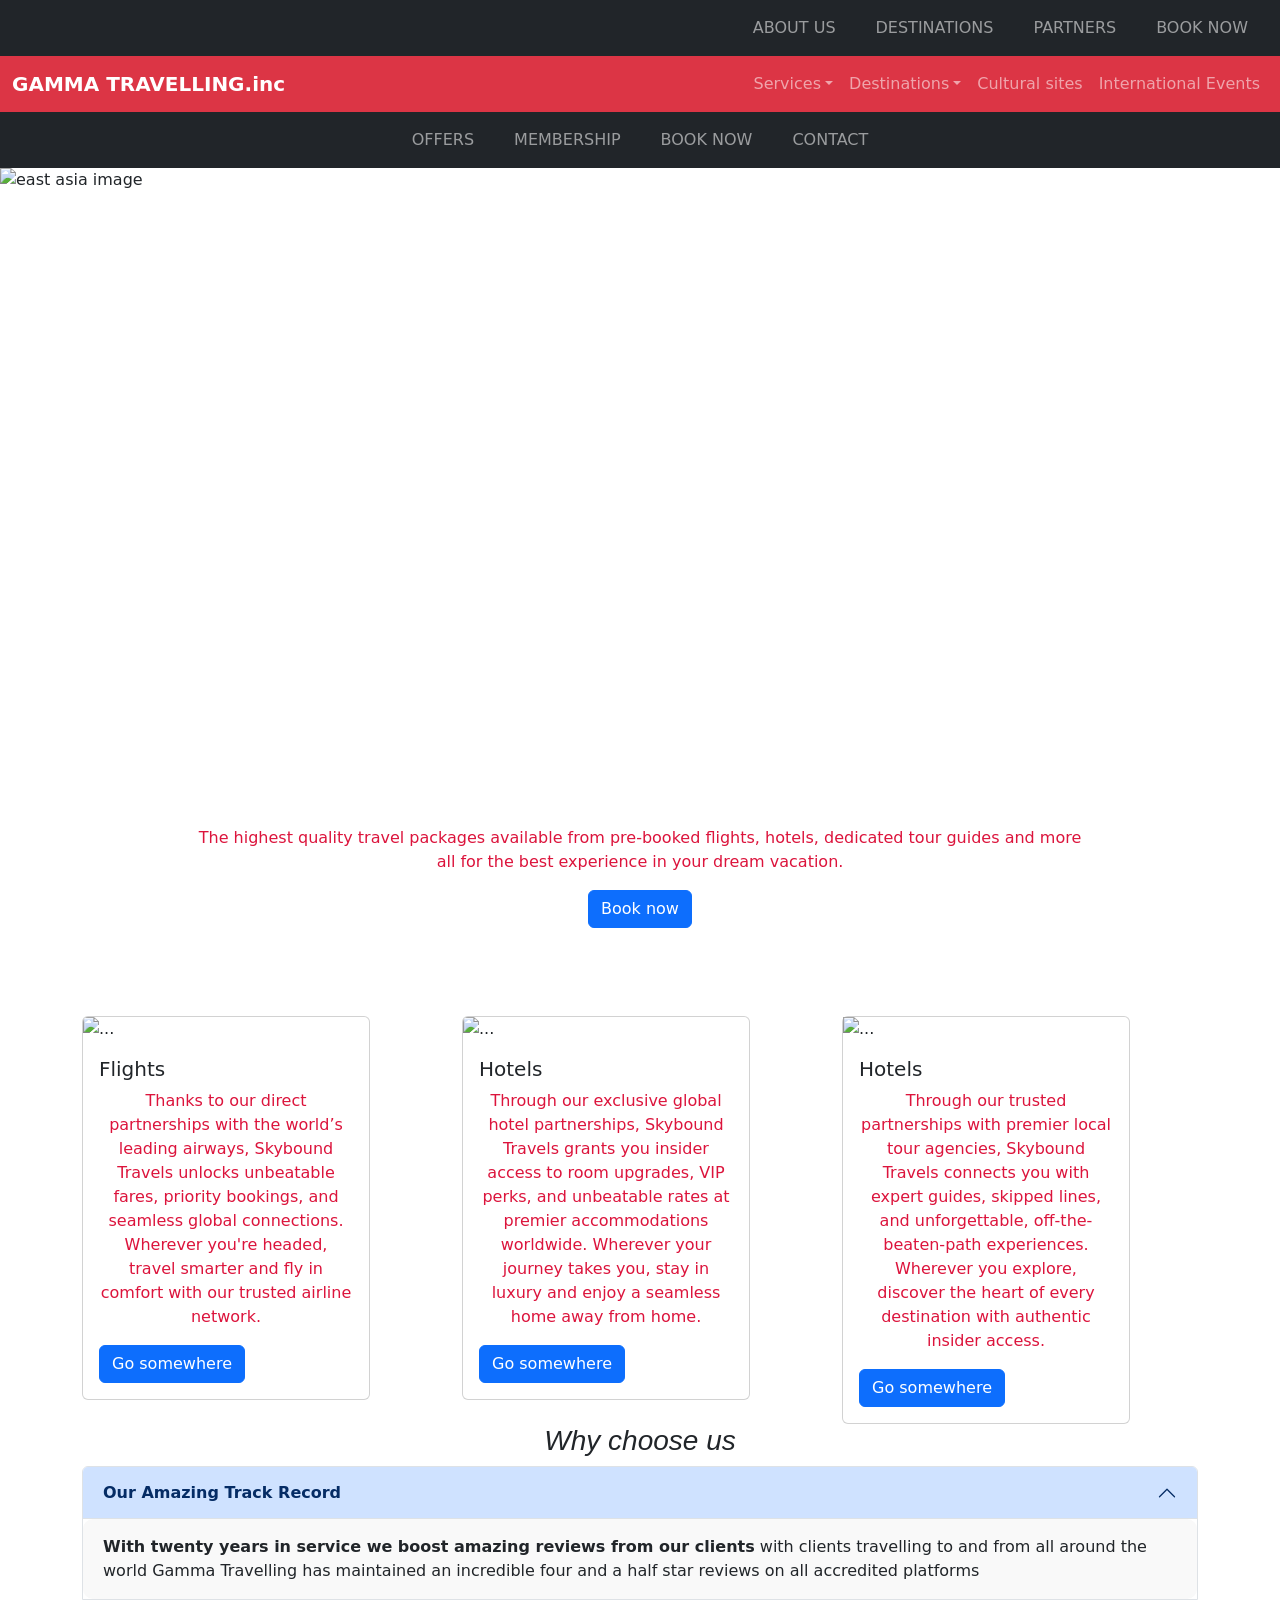
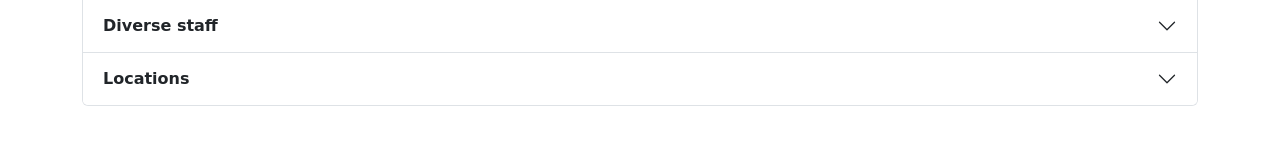
==== index.html @ 0b6f78a9 "Add files via upload" ====
<!DOCTYPE html>
<html lang="en">
<head>
    <meta charset="UTF-8">
    <meta name="viewport" content="width=device-width, initial-scale=1.0">
    <title>Gamma Travelling</title>
    <link rel="stylesheet" href="style.css">
    
    <link href="https://cdn.jsdelivr.net/npm/bootstrap@5.3.8/dist/css/bootstrap.min.css" rel="stylesheet" integrity="sha384-sRIl4kxILFvY47J16cr9ZwB07vP4J8+LH7qKQnuqkuIAvNWLzeN8tE5YBujZqJLB" crossorigin="anonymous">
</head>
<body>

    <!-- Top corporate bar -->
<nav class="navbar navbar-expand-lg navbar-dark bg-dark">
  <div class="container-fluid">
    <ul class="navbar-nav ms-auto">
      <li class="nav-item"><a class="nav-link" href="#">About Us</a></li>
      <li class="nav-item"><a class="nav-link" href="#">destinations</a></li>
      <li class="nav-item"><a class="nav-link" href="partners.html">partners</a></li>
      <li class="nav-item"><a class="nav-link" href="contact.html">Book now</a></li>
    </ul>
  </div>
</nav>

<!-- Middle services bar -->
<nav class="navbar navbar-expand-lg navbar-dark bg-danger">
  <div class="container-fluid">
    <a class="navbar-brand fw-bold text-white" href="index.html">GAMMA TRAVELLING.inc</a>
    <button class="navbar-toggler" type="button" data-bs-toggle="collapse" data-bs-target="#servicesNav">
      <span class="navbar-toggler-icon"></span>
    </button>

    <div class="collapse navbar-collapse" id="servicesNav">
      <ul class="navbar-nav ms-auto">
        <!-- Rooms mega menu -->
        <li class="nav-item dropdown mega-dropdown">
          <a class="nav-link dropdown-toggle" href="#" data-bs-toggle="dropdown">Services</a>
          <div class="dropdown-menu mega-menu p-4">
            <div class="row">
              <div class="col-md-4">
                <h6 class="fw-bold">Planes</h6>
                <a class="dropdown-item" href="#">Economy</a>
                <a class="dropdown-item" href="#">Business</a>
              </div>
              <div class="col-md-4">
                <h6 class="fw-bold">Luxury Suites</h6>
                <a class="dropdown-item" href="#">Ocean View</a>
                <a class="dropdown-item" href="#">Garden Suite</a>
              </div>
              <div class="col-md-4">
                <h6 class="fw-bold">VIP</h6>
                <a class="dropdown-item" href="#">Presidential Suite</a>
                <a class="dropdown-item" href="#">Royal Suite</a>
              </div>
            </div>
          </div>
        </li>

        <!-- Destinations -->
        <li class="nav-item dropdown mega-dropdown">
          <a class="nav-link dropdown-toggle" href="#" data-bs-toggle="dropdown">Destinations</a>
          <div class="dropdown-menu mega-menu p-4">
            <div class="row">
              <div class="col-md-4">
                <h6 class="fw-bold">Europe</h6>
                <a class="dropdown-item" href="#">Italy</a>
                <a class="dropdown-item" href="#">France</a>
                <a class="dropdown-item" href="#">Germany</a>
              </div>
              <div class="col-md-4">
                <h6 class="fw-bold">East Asia</h6>
                <a class="dropdown-item" href="#">China</a>
                <a class="dropdown-item" href="#">Japan</a>
                <a class="dropdown-item" href="#">Singapore</a>
                <a class="dropdown-item" href="#">Japan</a>

              </div>
              <div class="col-md-4">
                <h6 class="fw-bold">South America</h6>
                <a class="dropdown-item" href="#">Brazil</a>
                <a class="dropdown-item" href="#">Colombia</a>
                <a class="dropdown-item" href="#">Paraguay</a>
              </div>
            </div>
          </div>
        </li>

        <li class="nav-item"><a class="nav-link" href="#">Cultural sites</a></li>
        <li class="nav-item"><a class="nav-link" href="#"> International Events</a></li>
      </ul>
    </div>
  </div>
</nav>

<!-- Bottom product bar -->
<nav class="navbar navbar-expand-lg navbar-dark bg-dark">
  <div class="container-fluid">
    <button class="navbar-toggler" type="button" data-bs-toggle="collapse" data-bs-target="#productNav">
      <span class="navbar-toggler-icon"></span>
    </button>

    <div class="collapse navbar-collapse" id="productNav">
      <ul class="navbar-nav mx-auto">
        <li class="nav-item"><a class="nav-link" href="#">Offers</a></li>
        <li class="nav-item"><a class="nav-link" href="#">Membership</a></li>
        <li class="nav-item"><a class="nav-link" href="#">Book Now</a></li>
        <li class="nav-item"><a class="nav-link" href="#">Contact</a></li>
      </ul>
    </div>
  </div>
</nav>

        <!--  carousel section-->

<div id="carouselExampleCaptions" class="carousel slide">
  <div class="carousel-indicators">
    <button type="button" data-bs-target="#carouselExampleCaptions" data-bs-slide-to="0" class="active" aria-current="true" aria-label="Slide 1"></button>
    <button type="button" data-bs-target="#carouselExampleCaptions" data-bs-slide-to="1" aria-label="Slide 2"></button>
    <button type="button" data-bs-target="#carouselExampleCaptions" data-bs-slide-to="2" aria-label="Slide 3"></button>
  </div>
  <div class="carousel-inner">
    <!-- first carousel-->
    <div class="carousel-item active">
      <img src="https://images.pexels.com/photos/30626074/pexels-photo-30626074.jpeg" class="d-block w-100" alt=" east asia image" width="1200" height="800">
      <div class="carousel-caption d-none d-md-block">
        <h5>Travel to the Far East </h5>
        <p>The highest quality travel packages available from pre-booked flights, hotels, dedicated tour guides and more all for the best experience in your dream vacation.</p>

        <!-- Button trigger modal -->
        <button type="button" class="btn btn-primary" data-bs-toggle="modal" data-bs-target="#Book_now">
        Book now
        </button>
      </div>
    </div>

    <!-- second carousel-->
    <div class="carousel-item">
      <img src="https://images.pexels.com/photos/5822697/pexels-photo-5822697.jpeg" class="d-block w-100" alt="..." width="1200" height="800">
      <div class="carousel-caption d-none d-md-block">
        <h5>Explore Europe</h5>
        <p>Travel today to some of the most diverse ecosystems and culters in the world with all travel related issues handled by your trusted travel agency Gamma Travelling.</p>

        <!-- Button trigger modal -->
        <button type="button" class="btn btn-primary" data-bs-toggle="modal" data-bs-target="#Book_now">
        Book now
        </button>
      </div>
    </div>

    <!--third carousel-->
    <div class="carousel-item">
      <img src="https://images.pexels.com/photos/17586314/pexels-photo-17586314.jpeg" class="d-block w-100" alt="..." width="1200" height="800">
      <div class="carousel-caption d-none d-md-block">
        <h5>Visit South America</h5>
        <p>Witness the landmarks of some of humanity's greatest civilizations and immerse yourself in a whole new culture.</p>
        
         <!-- Button trigger modal -->
        <button type="button" class="btn btn-primary" data-bs-toggle="modal" data-bs-target="#Book_now">
        Book now
        </button>

      </div>
    </div>
  </div>

  <button class="carousel-control-prev" type="button" data-bs-target="#carouselExampleCaptions" data-bs-slide="prev">
    <span class="carousel-control-prev-icon" aria-hidden="true"></span>
    <span class="visually-hidden">Previous</span>
  </button>
  <button class="carousel-control-next" type="button" data-bs-target="#carouselExampleCaptions" data-bs-slide="next">
    <span class="carousel-control-next-icon" aria-hidden="true"></span>
    <span class="visually-hidden">Next</span>
  </button>
</div>


    <!-- cards-->

 <div class="container my-5">
    <div class="row">
        <!-- first card-->
        <div class="col-md-4">
                <div class="card" style="width: 18rem;">
            <img src="https://images.pexels.com/photos/36575091/pexels-photo-36575091.jpeg" class="card-img-top" alt="...">
            <div class="card-body">
                <h5 class="card-title">Flights</h5>
                <p class="card-text">Thanks to our direct partnerships with the world’s leading airways, Skybound Travels unlocks unbeatable fares, priority bookings, and seamless global connections. Wherever you're headed, travel smarter and fly in comfort with our trusted airline network.</p>
                <a href="#" class="btn btn-primary">Go somewhere</a>
            </div>
            </div>
        </div>
        <!-- second card-->
        <div class="col-md-4">
                        <div class="card" style="width: 18rem;">
                <img src="https://images.pexels.com/photos/36921164/pexels-photo-36921164.jpeg" class="card-img-top" alt="...">
                <div class="card-body">
                    <h5 class="card-title">Hotels</h5>
                    <p class="card-text">Through our exclusive global hotel partnerships, Skybound Travels grants you insider access to room upgrades, VIP perks, and unbeatable rates at premier accommodations worldwide. Wherever your journey takes you, stay in luxury and enjoy a seamless home away from home.</p>
                    <a href="#" class="btn btn-primary">Go somewhere</a>
                </div>
                </div>
            </div>
        <!-- third card-->
         <div class="col-md-4">
                        <div class="card" style="width: 18rem;">
                <img src="https://images.pexels.com/photos/38430208/pexels-photo-38430208.jpeg" alt="...">
                <div class="card-body">
                    <h5 class="card-title">Hotels</h5>
                    <p class="card-text">Through our trusted partnerships with premier local tour agencies, Skybound Travels connects you with expert guides, skipped lines, and unforgettable, off-the-beaten-path experiences. Wherever you explore, discover the heart of every destination with authentic insider access.</p>
                    <a href="#" class="btn btn-primary">Go somewhere</a>
                </div>
                </div>
         
    </div>
</div>
 

    <!-- accordion-->

<h3>Why choose us</h3>
<div class="accordion" id="accordionExample">
  <div class="accordion-item">
    <h2 class="accordion-header">
      <button class="accordion-button" type="button" data-bs-toggle="collapse" data-bs-target="#collapseOne" aria-expanded="true" aria-controls="collapseOne">
        Our Amazing Track Record
      </button>
    </h2>
    <div id="collapseOne" class="accordion-collapse collapse show" data-bs-parent="#accordionExample">
      <div class="accordion-body">
        <strong>With twenty years in service we boost amazing reviews from our clients</strong> with clients travelling to and from all around the world Gamma Travelling has maintained an incredible four and a half star reviews on all accredited platforms
      </div>
    </div>
  </div>
  <div class="accordion-item">
    <h2 class="accordion-header">
      <button class="accordion-button collapsed" type="button" data-bs-toggle="collapse" data-bs-target="#collapseTwo" aria-expanded="false" aria-controls="collapseTwo">
        Diverse staff
      </button>
    </h2>
    <div id="collapseTwo" class="accordion-collapse collapse" data-bs-parent="#accordionExample">
      <div class="accordion-body">
        <strong>The strength of our diverse team</strong> with a team of individuals hailing from across the world we are able to use first hand local experience to amplify our service.
      </div>
    </div>
  </div>
  <div class="accordion-item">
    <h2 class="accordion-header">
      <button class="accordion-button collapsed" type="button" data-bs-toggle="collapse" data-bs-target="#collapseThree" aria-expanded="false" aria-controls="collapseThree">
        Locations
      </button>
    </h2>
    <div id="collapseThree" class="accordion-collapse collapse" data-bs-parent="#accordionExample">
      <div class="accordion-body">
        <strong>All our offices.</strong> we have a multitude of offices all across the globe for ease of access and we are also very pro-active on all major social media websites with constant updates for our followers.
      </div>
    </div>
  </div>
</div>




     <!-- modals-->

<!-- Modal 1-->
<div class="modal fade" id="Book_now" tabindex="-1" aria-labelledby="exampleModalLabel" aria-hidden="true">
  <div class="modal-dialog">
    <div class="modal-content">
      <div class="modal-header">
        <h1 class="modal-title fs-5" id="exampleModalLabel">Book now</h1>
        <button type="button" class="btn-close" data-bs-dismiss="modal" aria-label="Close"></button>
      </div>
      <div class="modal-body">
         <form action="create.php" method="post">
        <input type="text" name="name" placeholder="Customer Name" required><br>
        <input type="number" name="phone_number" placeholder="phone_number" required><br>
        <input type="text" name="gender" placeholder="Gender" required><br>
        <input type="text" name="destination" placeholder="destination" required><br><br>

        <!-- CRUD Buttons -->
        <button type="submit">Create</button>
    </form><br>

    <form action="read.php" method="get">
        <button type="submit">Read</button>
    </form><br>

    <form action="update.php" method="post">
        <input type="number" name="id" placeholder="destination to Update" required><br>
        <input type="text" name="destination" placeholder="New destination" required><br>
        <button type="submit">Update</button>
    </form><br>

    <form action="delete.php" method="post">
        <input type="number" name="id" placeholder="Booking ID to Delete" required><br>
        <button type="submit">Delete</button>
    </form>
           
      <div class="modal-footer">
        <button type="button" class="btn btn-secondary" data-bs-dismiss="modal">Close</button>
        <button type="button" class="btn btn-primary">Save changes</button>
      </div>
    </div>
  </div>
</div>

     <!-- Footer-->
<!-- 🌐 Footer -->
<!-- 🌐 World-Class Footer -->
<footer class="footer bg-dark text-white pt-5 pb-3">
  <div class="container">
    <div class="row">

      <!-- Column 1: About -->
      <div class="col-md-3">
        <h5 class="fw-bold text-warning">Gamma Travelling.inc</h5>
        <p class="small">Luxury hospitality in the heart of Africa.</p>
        <p class="small">© 2026 Gamma Travelling.inc</p>
      </div>

      <!-- Column 2: Quick Links -->
      <div class="col-md-3">
        <h5 class="fw-bold">Quick Links</h5>
        <ul class="list-unstyled">
          <li><a href="rooms.html" class="text-white text-decoration-none">partners</a></li>
          <li><a href="dining.html" class="text-white text-decoration-none">offers</a></li>
          <li><a href="spa.html" class="text-white text-decoration-none">event schedule</a></li>
          <li><a href="contact.html" class="text-white text-decoration-none">contact_us</a></li>
        </ul>
      </div>

      <!-- Column 3: Connect -->
      <div class="col-md-3">
        <h5 class="fw-bold">Connect</h5>
        <a href="https://www.facebook.com" target="_blank" class="text-white me-3"><i class="bi bi-facebook"></i></a>
        <a href="https://wa.me/254700000000" target="_blank" class="text-white me-3"><i class="bi bi-whatsapp"></i></a>
        <a href="https://www.safaricom.co.ke/personal/m-pesa" target="_blank" class="text-white"><i class="bi bi-credit-card"></i></a>
      </div>

      <!-- Column 4: Newsletter -->
      <div class="col-md-3">
        <h5 class="fw-bold">Stay Updated</h5>
        <form>
          <div class="input-group">
            <input type="email" class="form-control" placeholder="Your email">
            <button class="btn btn-warning fw-bold" type="submit">Subscribe</button>
          </div>
        </form>
      </div>

    </div>
    <hr class="border-secondary mt-4">
    <p class="text-center small mb-0">🔥 Travel in comfort: Gamma Travelling</p>
  </div>
</footer>








  <script src="https://cdn.jsdelivr.net/npm/bootstrap@5.3.8/dist/js/bootstrap.bundle.min.js" integrity="sha384-FKyoEForCGlyvwx9Hj09JcYn3nv7wiPVlz7YYwJrWVcXK/BmnVDxM+D2scQbITxI" crossorigin="anonymous"></script>   
</body>
</html>
---- style.css ----
/* Top bar: subtle corporate links */
.navbar-light.bg-light .nav-link {
  font-size: 0.85rem;
  color: #555;
}

/* Middle bar: bold brand emphasis */
.navbar-dark.bg-success .navbar-brand {
  font-size: 1.25rem;
  letter-spacing: 1px;
}

/* Mega menu styling */
.mega-dropdown .dropdown-menu {
  width: 600px;
  border-top: 3px solid #ffc107;
}
.mega-menu h6 {
  margin-bottom: 0.5rem;
  color: #198754;
}
.mega-menu .dropdown-item {
  padding: 0.25rem 0;
}

/* Bottom bar: product focus */
.navbar-dark.bg-dark .nav-link {
  text-transform: uppercase;
  font-weight: 500;
  margin: 0 12px;
}
/* Special card styling */
.special-card {
  position: relative;
  overflow: hidden;
  border-radius: 15px;
  box-shadow: 0 8px 20px rgba(0,0,0,0.3);
  transition: transform 0.4s ease, box-shadow 0.4s ease;
}
.special-card:hover {
  transform: translateY(-8px) scale(1.03);
  box-shadow: 0 12px 30px rgba(0,0,0,0.4);
}

/* Overlay gradient */
.special-card .card-img-overlay {
  background: linear-gradient(to top, rgba(0,0,0,0.7), rgba(0,0,0,0));
  opacity: 0;
  transition: opacity 0.4s ease;
}
.special-card:hover .card-img-overlay {
  opacity: 1;
}

/* Text styling */
.special-card h5 {
  font-size: 1.4rem;
  letter-spacing: 1px;
}
.special-card p {
  font-size: 0.95rem;
}

.special-card {
  position: relative;
  overflow: hidden;
  border-radius: 15px;
  box-shadow: 0 8px 20px rgba(0,0,0,0.3);
  transition: transform 0.4s ease, box-shadow 0.4s ease;
}
.special-card:hover {
  transform: translateY(-8px) scale(1.03);
  box-shadow: 0 12px 30px rgba(0,0,0,0.4);
}
.special-card .card-img-overlay {
  background: linear-gradient(to top, rgba(0,0,0,0.7), rgba(0,0,0,0));
  opacity: 0;
  transition: opacity 0.4s ease;
}
.special-card:hover .card-img-overlay {
  opacity: 1;
}
.modal-content {
  border-radius: 15px;
}
.btn-warning, .btn-success, .btn-primary {
  border-radius: 25px;
  font-weight: 600;
}
.accordion-button {
  font-weight: 600;
  font-size: 1.1rem;
}
.accordion-body {
  background: #f9f9f9;
  border-radius: 10px;
}
.modal-content {
  border-radius: 15px;
}
.btn {
  border-radius: 25px;
}
/* footer styles */


/* Fire glow effect */


@keyframes flicker {
  0% { opacity: 1; text-shadow: 0 0 10px #ff6347; }
  50% { opacity: 0.8; text-shadow: 0 0 20px #ff8c00; }
  100% { opacity: 1; text-shadow: 0 0 15px #ff4500; }
}

/* Newsletter input */
.footer .form-control {
  border-radius: 25px 0 0 25px;
}
.footer .btn-warning {
  border-radius: 0 25px 25px 0;
}
/* other css to remove */
/* Scroll-to-top */
.scroll-top {
  position: fixed; bottom: 20px; right: 20px;
  border-radius: 50%; font-weight: bold;
  animation: pulse 2s infinite;
}
@keyframes pulse {
  0% { box-shadow: 0 0 10px #ff6347; }
  50% { box-shadow: 0 0 25px #ff8c00; }
  100% { box-shadow: 0 0 10px #ff6347; }
}

/* Parallax */
.parallax {
  background-image: url('https://images.pexels.com/photos/33650529/pexels-photo-33650529.jpeg');
  min-height: 400px; background-attachment: fixed;
  background-position: center; background-size: cover;
}

/* Floating contact */
.contact-widget {
  position: fixed; bottom: 80px; right: 20px;
  font-size: 2rem; color: #25D366;
  background: white; border-radius: 50%;
  padding: 10px; box-shadow: 0 0 15px rgba(0,0,0,0.3);
}

/* Dark theme */
.dark-theme { background-color: #111; color: #eee; }

p{
  text-align: center;
  color: crimson;
  
}

.bic{
  background-color: rgb(99, 88, 88);
  margin: 20px solid red;
  padding: 10px;
}

h3{
  text-align: center;
  font-family: Arial, Helvetica, sans-serif;
  font-style: italic;
  color: #000;
}

.cluh{

  background-color: rgb(137, 6, 32);
}
.spec{
  color: #000;
}
.super{
 background-color: #000;
}

input, button {
    margin: 5px;
    padding: 8px;
}
button {
    background: #28a745;
    color: white;
    border: none;
    cursor: pointer;
}
button:hover {
    background: #218838;
}
footer{
    background-color: black;
    text-align: center;
    color: darkred;
    margin-bottom: 0px;
}
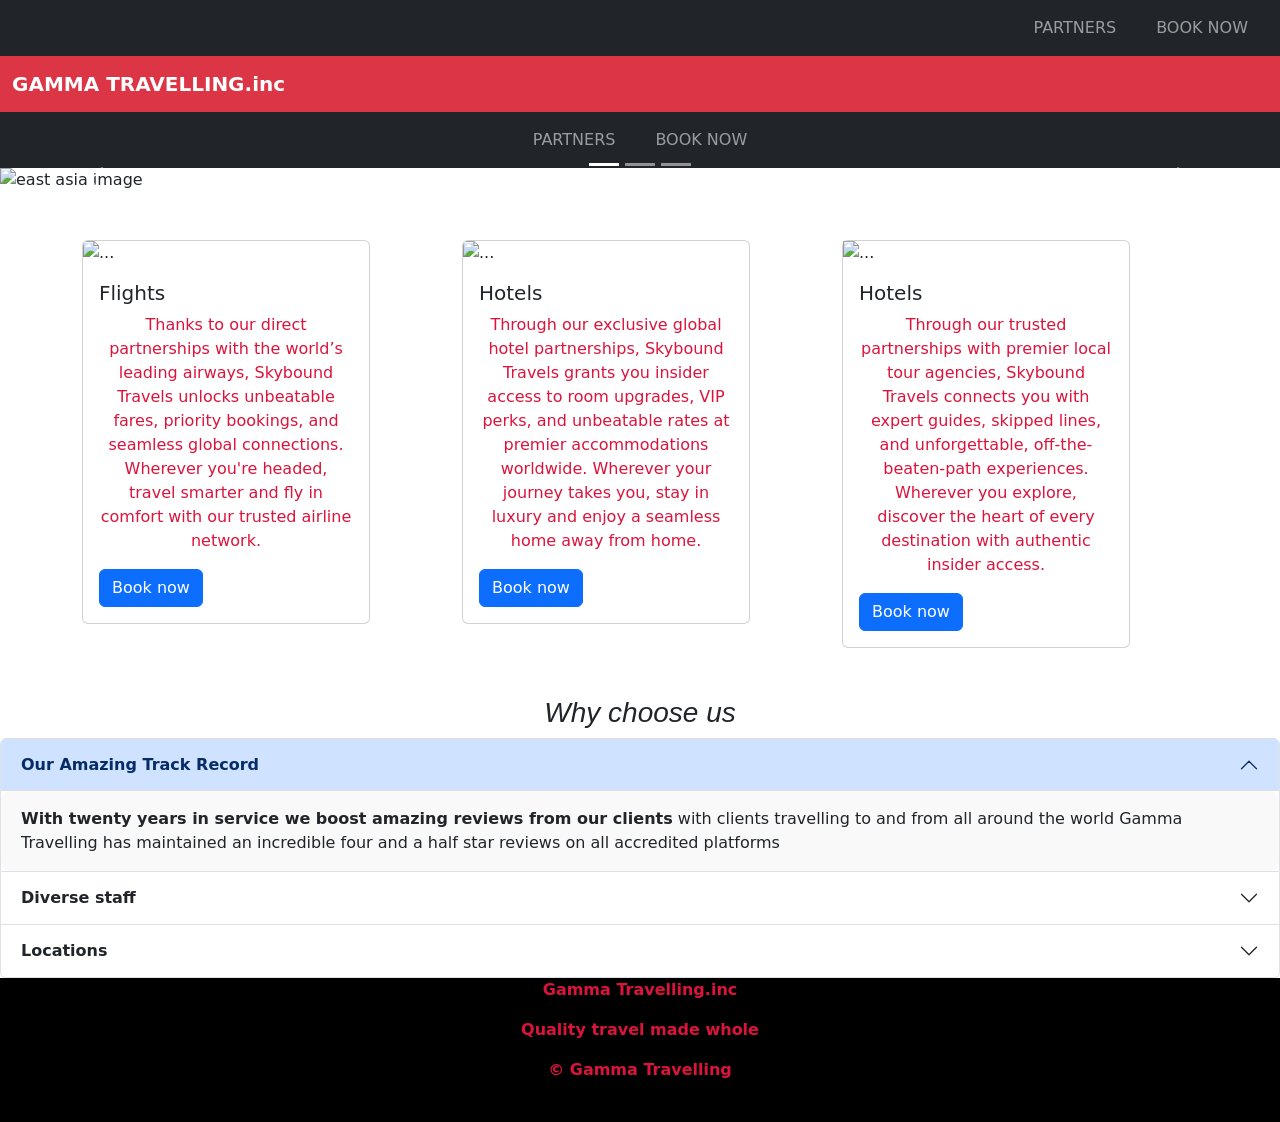
==== commit ebce26e2: "Update index.html" ====
--- a/index.html
+++ b/index.html
@@ -3,7 +3,7 @@
 <head>
     <meta charset="UTF-8">
     <meta name="viewport" content="width=device-width, initial-scale=1.0">
-    <title>Gamma Travelling</title>
+    <title>Gamma Travelling: home</title>
     <link rel="stylesheet" href="style.css">
     
     <link href="https://cdn.jsdelivr.net/npm/bootstrap@5.3.8/dist/css/bootstrap.min.css" rel="stylesheet" integrity="sha384-sRIl4kxILFvY47J16cr9ZwB07vP4J8+LH7qKQnuqkuIAvNWLzeN8tE5YBujZqJLB" crossorigin="anonymous">
@@ -14,8 +14,7 @@
 <nav class="navbar navbar-expand-lg navbar-dark bg-dark">
   <div class="container-fluid">
     <ul class="navbar-nav ms-auto">
-      <li class="nav-item"><a class="nav-link" href="#">About Us</a></li>
-      <li class="nav-item"><a class="nav-link" href="#">destinations</a></li>
+      
       <li class="nav-item"><a class="nav-link" href="partners.html">partners</a></li>
       <li class="nav-item"><a class="nav-link" href="contact.html">Book now</a></li>
     </ul>
@@ -30,65 +29,7 @@
       <span class="navbar-toggler-icon"></span>
     </button>
 
-    <div class="collapse navbar-collapse" id="servicesNav">
-      <ul class="navbar-nav ms-auto">
-        <!-- Rooms mega menu -->
-        <li class="nav-item dropdown mega-dropdown">
-          <a class="nav-link dropdown-toggle" href="#" data-bs-toggle="dropdown">Services</a>
-          <div class="dropdown-menu mega-menu p-4">
-            <div class="row">
-              <div class="col-md-4">
-                <h6 class="fw-bold">Planes</h6>
-                <a class="dropdown-item" href="#">Economy</a>
-                <a class="dropdown-item" href="#">Business</a>
-              </div>
-              <div class="col-md-4">
-                <h6 class="fw-bold">Luxury Suites</h6>
-                <a class="dropdown-item" href="#">Ocean View</a>
-                <a class="dropdown-item" href="#">Garden Suite</a>
-              </div>
-              <div class="col-md-4">
-                <h6 class="fw-bold">VIP</h6>
-                <a class="dropdown-item" href="#">Presidential Suite</a>
-                <a class="dropdown-item" href="#">Royal Suite</a>
-              </div>
-            </div>
-          </div>
-        </li>
-
-        <!-- Destinations -->
-        <li class="nav-item dropdown mega-dropdown">
-          <a class="nav-link dropdown-toggle" href="#" data-bs-toggle="dropdown">Destinations</a>
-          <div class="dropdown-menu mega-menu p-4">
-            <div class="row">
-              <div class="col-md-4">
-                <h6 class="fw-bold">Europe</h6>
-                <a class="dropdown-item" href="#">Italy</a>
-                <a class="dropdown-item" href="#">France</a>
-                <a class="dropdown-item" href="#">Germany</a>
-              </div>
-              <div class="col-md-4">
-                <h6 class="fw-bold">East Asia</h6>
-                <a class="dropdown-item" href="#">China</a>
-                <a class="dropdown-item" href="#">Japan</a>
-                <a class="dropdown-item" href="#">Singapore</a>
-                <a class="dropdown-item" href="#">Japan</a>
-
-              </div>
-              <div class="col-md-4">
-                <h6 class="fw-bold">South America</h6>
-                <a class="dropdown-item" href="#">Brazil</a>
-                <a class="dropdown-item" href="#">Colombia</a>
-                <a class="dropdown-item" href="#">Paraguay</a>
-              </div>
-            </div>
-          </div>
-        </li>
-
-        <li class="nav-item"><a class="nav-link" href="#">Cultural sites</a></li>
-        <li class="nav-item"><a class="nav-link" href="#"> International Events</a></li>
-      </ul>
-    </div>
+    
   </div>
 </nav>
 
@@ -101,16 +42,16 @@
 
     <div class="collapse navbar-collapse" id="productNav">
       <ul class="navbar-nav mx-auto">
-        <li class="nav-item"><a class="nav-link" href="#">Offers</a></li>
-        <li class="nav-item"><a class="nav-link" href="#">Membership</a></li>
-        <li class="nav-item"><a class="nav-link" href="#">Book Now</a></li>
-        <li class="nav-item"><a class="nav-link" href="#">Contact</a></li>
+        
+        <li class="nav-item"><a class="nav-link" href="partners.html">Partners</a></li>
+        <li class="nav-item"><a class="nav-link" href="contact.html">Book Now</a></li>
+        
       </ul>
     </div>
   </div>
 </nav>
 
-        <!--  carousel section-->
+        <!-- carousel section -->
 
 <div id="carouselExampleCaptions" class="carousel slide">
   <div class="carousel-indicators">
@@ -121,7 +62,7 @@
   <div class="carousel-inner">
     <!-- first carousel-->
     <div class="carousel-item active">
-      <img src="https://images.pexels.com/photos/30626074/pexels-photo-30626074.jpeg" class="d-block w-100" alt=" east asia image" width="1200" height="800">
+      <img src="https://images.pexels.com/photos/30626074/pexels-photo-30626074.jpeg" class="d-block w-100 carousel-img" alt=" east asia image">
       <div class="carousel-caption d-none d-md-block">
         <h5>Travel to the Far East </h5>
         <p>The highest quality travel packages available from pre-booked flights, hotels, dedicated tour guides and more all for the best experience in your dream vacation.</p>
@@ -135,7 +76,7 @@
 
     <!-- second carousel-->
     <div class="carousel-item">
-      <img src="https://images.pexels.com/photos/5822697/pexels-photo-5822697.jpeg" class="d-block w-100" alt="..." width="1200" height="800">
+      <img src="https://images.pexels.com/photos/5822697/pexels-photo-5822697.jpeg" class="d-block w-100 carousel-img" alt="...">
       <div class="carousel-caption d-none d-md-block">
         <h5>Explore Europe</h5>
         <p>Travel today to some of the most diverse ecosystems and culters in the world with all travel related issues handled by your trusted travel agency Gamma Travelling.</p>
@@ -149,7 +90,7 @@
 
     <!--third carousel-->
     <div class="carousel-item">
-      <img src="https://images.pexels.com/photos/17586314/pexels-photo-17586314.jpeg" class="d-block w-100" alt="..." width="1200" height="800">
+      <img src="https://images.pexels.com/photos/17586314/pexels-photo-17586314.jpeg" class="d-block w-100 carousel-img" alt="...">
       <div class="carousel-caption d-none d-md-block">
         <h5>Visit South America</h5>
         <p>Witness the landmarks of some of humanity's greatest civilizations and immerse yourself in a whole new culture.</p>
@@ -185,7 +126,10 @@
             <div class="card-body">
                 <h5 class="card-title">Flights</h5>
                 <p class="card-text">Thanks to our direct partnerships with the world’s leading airways, Skybound Travels unlocks unbeatable fares, priority bookings, and seamless global connections. Wherever you're headed, travel smarter and fly in comfort with our trusted airline network.</p>
-                <a href="#" class="btn btn-primary">Go somewhere</a>
+                <!-- Button trigger modal -->
+                <button type="button" class="btn btn-primary" data-bs-toggle="modal" data-bs-target="#Book_now">
+                Book now
+                </button>
             </div>
             </div>
         </div>
@@ -196,7 +140,10 @@
                 <div class="card-body">
                     <h5 class="card-title">Hotels</h5>
                     <p class="card-text">Through our exclusive global hotel partnerships, Skybound Travels grants you insider access to room upgrades, VIP perks, and unbeatable rates at premier accommodations worldwide. Wherever your journey takes you, stay in luxury and enjoy a seamless home away from home.</p>
-                    <a href="#" class="btn btn-primary">Go somewhere</a>
+                    <!-- Button trigger modal -->
+                    <button type="button" class="btn btn-primary" data-bs-toggle="modal" data-bs-target="#Book_now">
+                    Book now
+                    </button>
                 </div>
                 </div>
             </div>
@@ -207,10 +154,13 @@
                 <div class="card-body">
                     <h5 class="card-title">Hotels</h5>
                     <p class="card-text">Through our trusted partnerships with premier local tour agencies, Skybound Travels connects you with expert guides, skipped lines, and unforgettable, off-the-beaten-path experiences. Wherever you explore, discover the heart of every destination with authentic insider access.</p>
-                    <a href="#" class="btn btn-primary">Go somewhere</a>
-                </div>
-                </div>
-         
+                     <!-- Button trigger modal -->
+                    <button type="button" class="btn btn-primary" data-bs-toggle="modal" data-bs-target="#Book_now">
+                    Book now
+                    </button>
+                </div>
+                </div>
+         </div>
     </div>
 </div>
  
@@ -295,7 +245,7 @@
         <input type="number" name="id" placeholder="Booking ID to Delete" required><br>
         <button type="submit">Delete</button>
     </form>
-           
+      </div>     
       <div class="modal-footer">
         <button type="button" class="btn btn-secondary" data-bs-dismiss="modal">Close</button>
         <button type="button" class="btn btn-primary">Save changes</button>
@@ -305,62 +255,13 @@
 </div>
 
      <!-- Footer-->
-<!-- 🌐 Footer -->
-<!-- 🌐 World-Class Footer -->
-<footer class="footer bg-dark text-white pt-5 pb-3">
-  <div class="container">
-    <div class="row">
-
-      <!-- Column 1: About -->
-      <div class="col-md-3">
-        <h5 class="fw-bold text-warning">Gamma Travelling.inc</h5>
-        <p class="small">Luxury hospitality in the heart of Africa.</p>
-        <p class="small">© 2026 Gamma Travelling.inc</p>
-      </div>
-
-      <!-- Column 2: Quick Links -->
-      <div class="col-md-3">
-        <h5 class="fw-bold">Quick Links</h5>
-        <ul class="list-unstyled">
-          <li><a href="rooms.html" class="text-white text-decoration-none">partners</a></li>
-          <li><a href="dining.html" class="text-white text-decoration-none">offers</a></li>
-          <li><a href="spa.html" class="text-white text-decoration-none">event schedule</a></li>
-          <li><a href="contact.html" class="text-white text-decoration-none">contact_us</a></li>
-        </ul>
-      </div>
-
-      <!-- Column 3: Connect -->
-      <div class="col-md-3">
-        <h5 class="fw-bold">Connect</h5>
-        <a href="https://www.facebook.com" target="_blank" class="text-white me-3"><i class="bi bi-facebook"></i></a>
-        <a href="https://wa.me/254700000000" target="_blank" class="text-white me-3"><i class="bi bi-whatsapp"></i></a>
-        <a href="https://www.safaricom.co.ke/personal/m-pesa" target="_blank" class="text-white"><i class="bi bi-credit-card"></i></a>
-      </div>
-
-      <!-- Column 4: Newsletter -->
-      <div class="col-md-3">
-        <h5 class="fw-bold">Stay Updated</h5>
-        <form>
-          <div class="input-group">
-            <input type="email" class="form-control" placeholder="Your email">
-            <button class="btn btn-warning fw-bold" type="submit">Subscribe</button>
-          </div>
-        </form>
-      </div>
-
-    </div>
-    <hr class="border-secondary mt-4">
-    <p class="text-center small mb-0">🔥 Travel in comfort: Gamma Travelling</p>
-  </div>
+<footer class=" super">
+        <p><strong>Gamma Travelling.inc</strong></p>
+        <p><strong>Quality travel made whole</strong></p>
+        <p> <strong>© Gamma Travelling</strong></p> <br> 
+
 </footer>
-
-
-
-
-
-
-
 
   <script src="https://cdn.jsdelivr.net/npm/bootstrap@5.3.8/dist/js/bootstrap.bundle.min.js" integrity="sha384-FKyoEForCGlyvwx9Hj09JcYn3nv7wiPVlz7YYwJrWVcXK/BmnVDxM+D2scQbITxI" crossorigin="anonymous"></script>   
 </body>
-</html>+</html>
